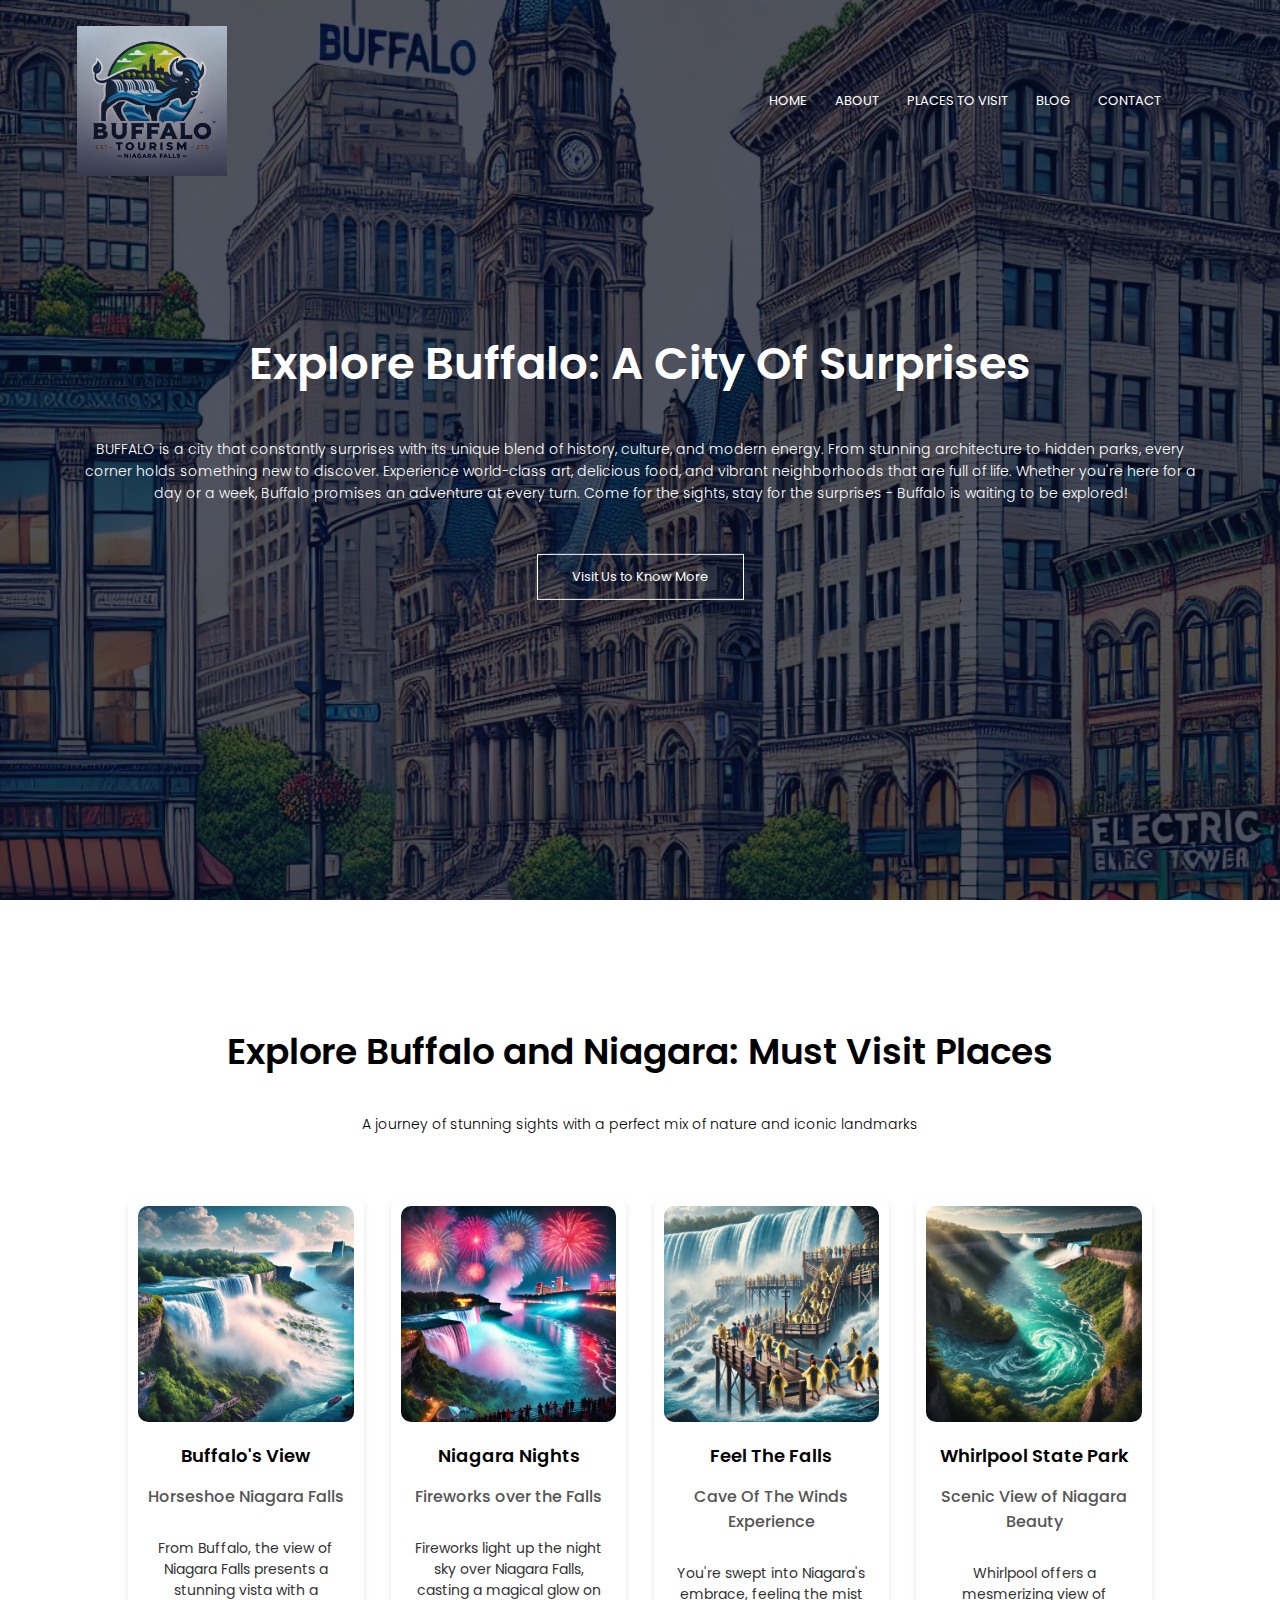
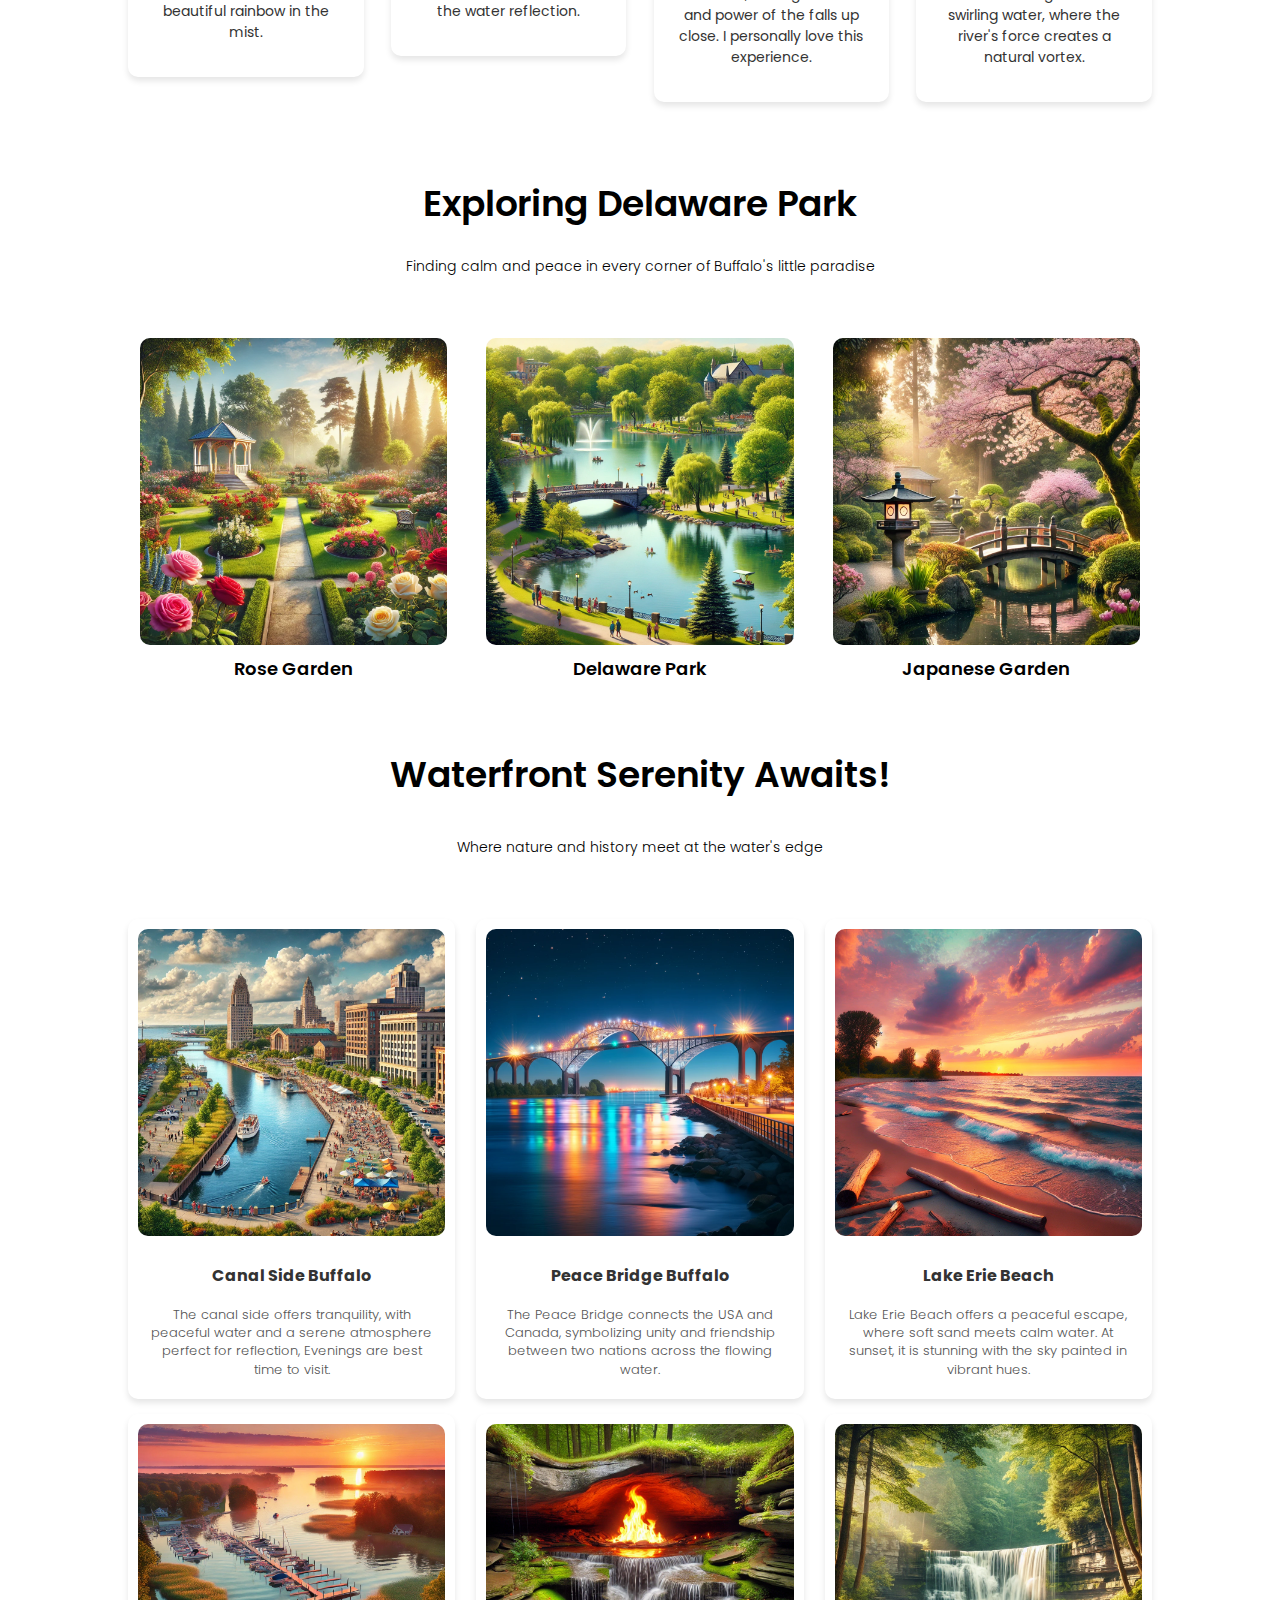
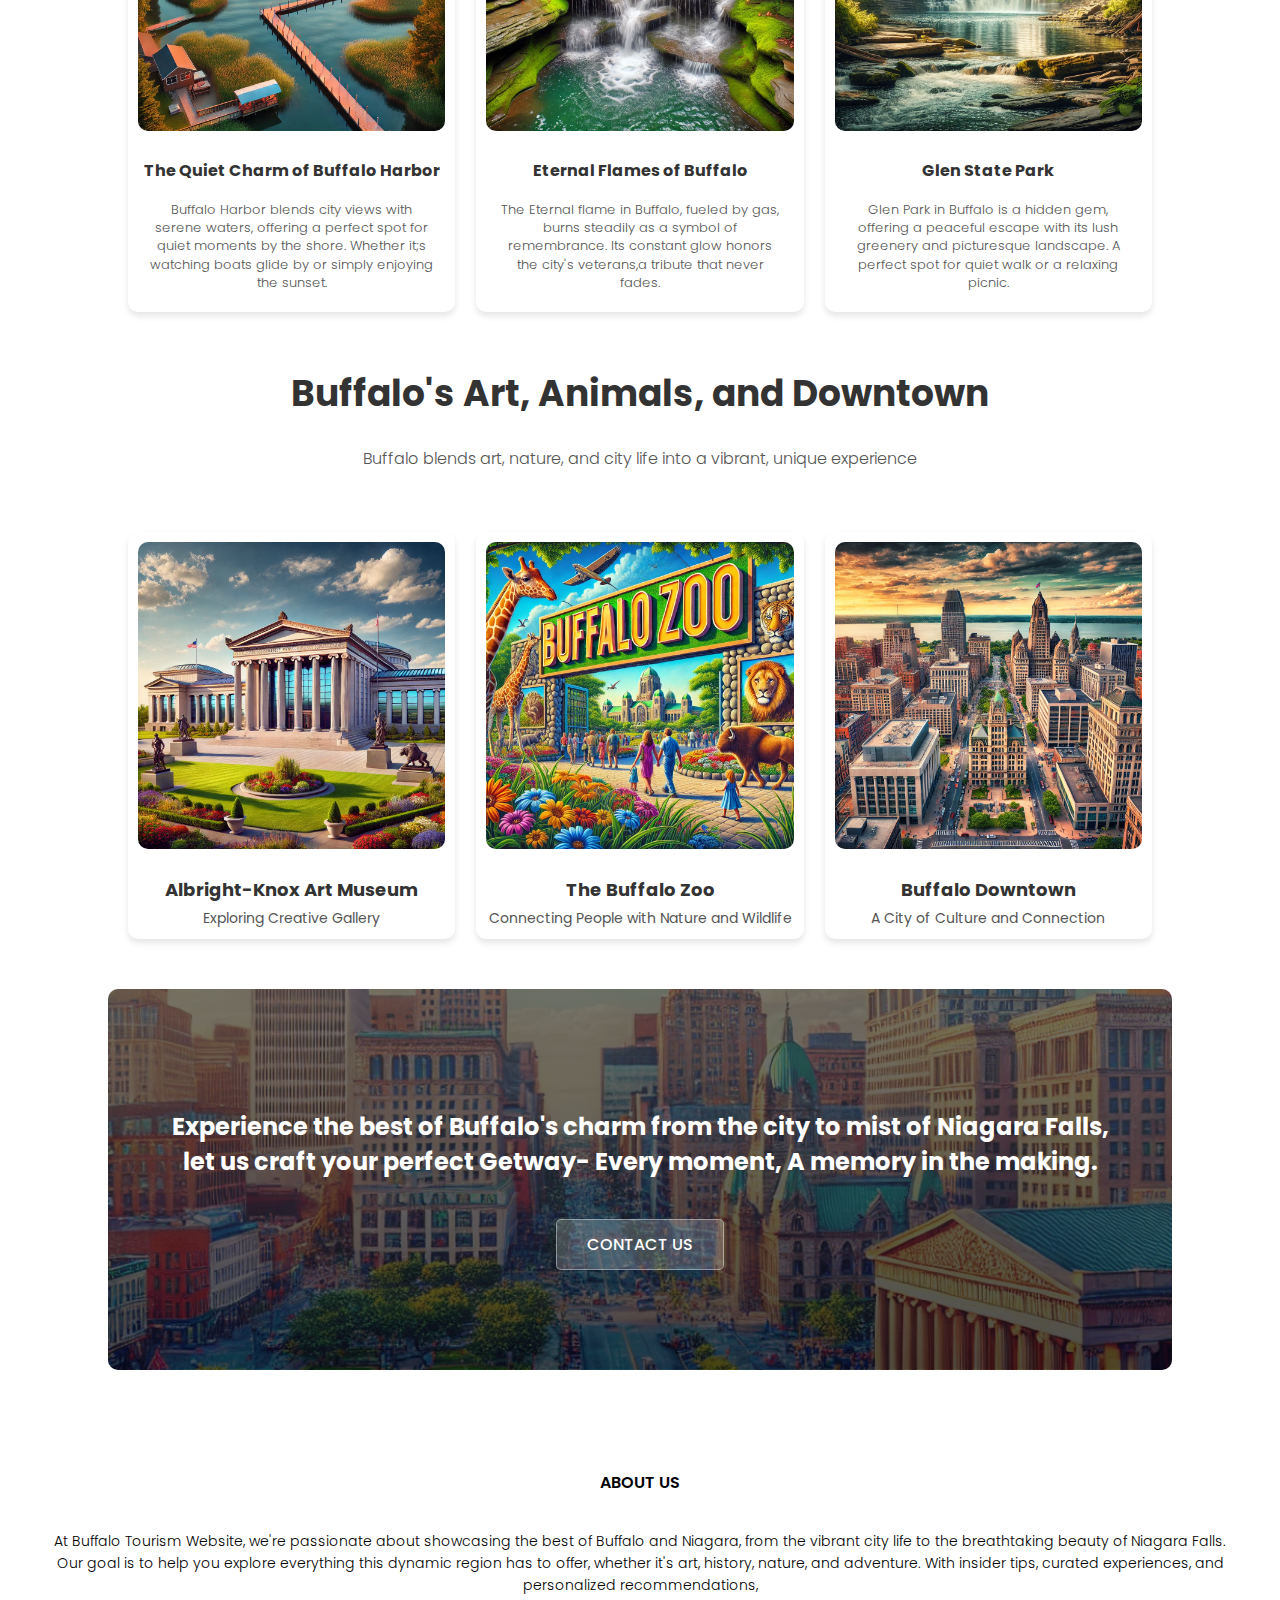
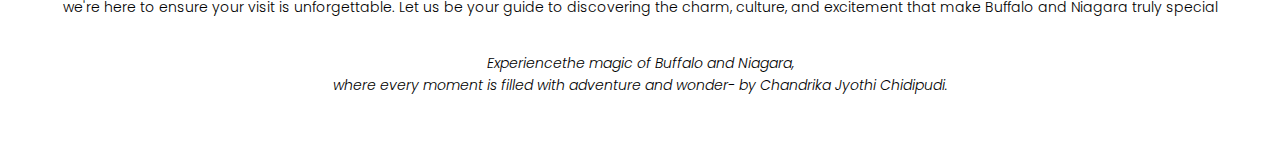
==== index.html @ 0f347bfe "initial commit" ====
<!DOCTYPE html>
<html>
<head>
    <meta name="viewport" content="width=device-width, initial-scale=1.0">
    <title>Buffalo Tourism Website</title>
    <link rel="stylesheet" href="style.css">
    <link rel="preconnect" href="https://fonts.googleapis.com">
    <link rel="preconnect" href="https://fonts.gstatic.com" crossorigin>
    <link href="https://fonts.googleapis.com/css2?family=Poppins:ital,wght@100;200;300;400;600;700&display=swap" rel="stylesheet">
    <link rel="stylesheet" href="https://cdnjs.cloudflare.com/ajax/libs/font-awesome/6.0.0-beta3/css/all.min.css">
</head>
<body>
    <section class="header">
        <nav>
            <a href="index.html" class="logo"></a>
            <div class="nav-links" id="navLinks">
                <i class="fas fa-times" onclick="hideMenu()"></i> 
                <ul>
                    <li><a href="#">HOME</a></li>
                    <li><a href="#">ABOUT</a></li>
                    <li><a href="#">PLACES TO VISIT</a></li>
                    <li><a href="#">BLOG</a></li>
                    <li><a href="#">CONTACT</a></li>
                </ul>
            </div>
            <i class="fas fa-bars" onclick="showMenu()"></i> 
        </nav>
        <div class="text-box">
            <h1>Explore Buffalo: A City Of Surprises</h1>
            <p>
                BUFFALO is a city that constantly surprises with its unique blend of history, culture, and modern energy.
                From stunning architecture to hidden parks, every corner holds something new to discover. Experience world-class
                art, delicious food, and vibrant neighborhoods that are full of life. Whether you're here for a day or a week,
                Buffalo promises an adventure at every turn. Come for the sights, stay for the surprises - Buffalo is waiting to
                be explored!
            </p>
            <a href="#" class="hero-btn">Visit Us to Know More</a>
        </div>
    </section>

    <!------Places To Visit------>

    <section class="Places-To-Visit">
    <h1>Explore Buffalo and Niagara: Must Visit Places</h1>
    <p>A journey of stunning sights with a perfect mix of nature and iconic landmarks</p>

    <div class="row">
        <div class="Places-To-Visit-col">
            <img src="images/niagaraview.png" alt="Niagara View">
            <h3>Buffalo's View</h3>
            <h5>Horseshoe Niagara Falls</h5>
            <p>From Buffalo, the view of Niagara Falls presents a stunning vista with a beautiful rainbow in the mist.</p>
        </div>
        <div class="Places-To-Visit-col">
            <img src="images/niagara fireworks.png" alt="Niagara Nights">
            <h3>Niagara Nights</h3>
            <h5>Fireworks over the Falls</h5>
            <p>Fireworks light up the night sky over Niagara Falls, casting a magical glow on the water reflection.</p>
        </div>
        <div class="Places-To-Visit-col">
            <img src="images/cave of the winds.png" alt="Cave of the Winds">
            <h3>Feel The Falls</h3>
            <h5>Cave Of The Winds Experience</h5>
            <p>You're swept into Niagara's embrace, feeling the mist and power of the falls up close. I personally love this experience.</p>
        </div>
        <div class="Places-To-Visit-col">
            <img src="images/whirlpool state park.png" alt="Whirlpool State Park">
            <h3>Whirlpool State Park</h3>
            <h5>Scenic View of Niagara Beauty</h5>
            <p>Whirlpool offers a mesmerizing view of swirling water, where the river's force creates a natural vortex.</p>
        </div>
    </div>
</section>


    <!------Delaware Park------>
    <section>
        <div class="Delaware-Park">
            <h1>Exploring Delaware Park</h1>
            <p>Finding calm and peace in every corner of Buffalo's little paradise</p>
    
            <div class="row">
                <div class="Delaware-col">
                    <img src="images/rose gardens.png" alt="Rose Garden">
                    <h3>Rose Garden</h3>
                </div>
                <div class="Delaware-col">
                    <img src="images/Delaware-Park-Buffalo.png" alt="Delaware Park">
                    <h3>Delaware Park</h3>
                </div>
                <div class="Delaware-col">
                    <img src="images/delaware japanese garden.png" alt="Japanese Garden">
                    <h3>Japanese Garden</h3>
                </div>
            </div>
        </div>
    </section>
    
    <!------------WaterFront--------->
    <section class="Waterfront">
        <h1>Waterfront Serenity Awaits!</h1>
        <p>Where nature and history meet at the water's edge</p>
    
        <div class="row">
            <div class="Waterfront-col">
                <img src="images/canal side.png" alt="Canal Side Buffalo">
                <h3>Canal Side Buffalo</h3>
                <p>The canal side offers tranquility, with peaceful water and a serene atmosphere perfect for reflection, Evenings are best time to visit.</p>
            </div>
            <div class="Waterfront-col">
                <img src="images/Peace-Bridge-Buffalo.png" alt="Peace Bridge Buffalo">
                <h3>Peace Bridge Buffalo</h3>
                <p>The Peace Bridge connects the USA and Canada, symbolizing unity and friendship between two nations across the flowing water.</p>
            </div>
            <div class="Waterfront-col">
                <img src="images/lake erie.png" alt="Lake Erie Beach">
                <h3>Lake Erie Beach</h3>
                <p>Lake Erie Beach offers a peaceful escape, where soft sand meets calm water. At sunset, it is stunning with the sky painted in vibrant hues.</p>
            </div>
            <div class="Waterfront-col">
                <img src="images/harbor buffalo.png" alt="Buffalo Harbor">
                <h3>The Quiet Charm of Buffalo Harbor</h3>
                <p>Buffalo Harbor blends city views with serene waters, offering a perfect spot for quiet moments by the shore. Whether it;s watching boats glide by or simply enjoying the sunset.</p>
            </div>
            <div class="Waterfront-col">
                <img src="images/eternal flames.png" alt="Eternal Flames">
                <h3>Eternal Flames of Buffalo</h3>
                <p>The Eternal flame in Buffalo, fueled by gas, burns steadily as a symbol of remembrance. Its constant glow honors the city's veterans,a tribute that never fades.</p>
            </div>
            <div class="Waterfront-col">
                <img src="images/glen state park.png" alt="Glen State Park">
                <h3>Glen State Park</h3>
                <p>Glen Park in Buffalo is a hidden gem, offering a peaceful escape with its lush greenery and picturesque landscape. A perfect spot for quiet walk or a relaxing picnic.</p>
            </div>
        </div>
    </section>

    <!-----snapshot------->
    <section class="Snapshot">
        <h1>Buffalo's Art, Animals, and Downtown</h1>
        <p>Buffalo blends art, nature, and city life into a vibrant, unique experience</p>
    
        <div class="row">
            <div class="Snapshot-col">
                <img src="images/AKG.png" alt="Albright-Knox Art Museum">
                <h3>Albright-Knox Art Museum</h3>
                <h5>Exploring Creative Gallery</h5>
            </div>
            <div class="Snapshot-col">
                <img src="images/buffalo zoo.png" alt="Buffalo Zoo">
                <h3>The Buffalo Zoo</h3>
                <h5>Connecting People with Nature and Wildlife</h5>
            </div>
            <div class="Snapshot-col">
                <img src="images/downtown2.png" alt="Buffalo Downtown">
                <h3>Buffalo Downtown</h3>
                <h5>A City of Culture and Connection</h5>
            </div>
        </div>
    </section>

    <!--------call To action------>
    <section class="cta">
        <h2>Experience the best of Buffalo's charm from the city to mist of Niagara Falls,<br> let us craft your perfect Getway- Every moment, A memory in the making.</h2>
        <a href="">CONTACT US</a>
    </section>

    <!-----Footer----->
    <section class="Footer">
        <h4>ABOUT US</h4>
        <p>At Buffalo Tourism Website, we're passionate about showcasing the best of Buffalo and Niagara, from the vibrant city life to the breathtaking beauty of Niagara Falls.<br> Our goal is to help you explore everything this dynamic region has to offer, whether it's art, history, nature, and adventure. With insider tips, curated experiences, and personalized recommendations,<br>we're here to ensure your visit is unforgettable. Let us be your guide to discovering the charm, culture, and excitement that make Buffalo and Niagara truly special</p>
        <p><i>Experiencethe magic of Buffalo and Niagara,<br> where every moment is filled with adventure and wonder- by Chandrika Jyothi Chidipudi.</i></p>
        </div>
    </section>
    

    <!------------JavaScript for Toggle Menu-------->
    <script>
        var navLinks = document.getElementById("navLinks");
        function showMenu() {
            navLinks.style.right = "0";
        }
        function hideMenu() {
            navLinks.style.right = "-200px";
        }
    </script>
</body>
</html>
---- style.css ----
** {
    margin: 0;
    padding: 0;
    font-family: 'Poppins', sans-serif;
}

.header {
    min-height: 100vh;
    width: 100%;
    background-image: linear-gradient(rgba(4, 9, 30, 0.7), rgba(4, 9, 30, 0.7)), url("images/banner.png");
    background-position: center;
    background-size: cover;
    position: relative;
}

.logo {
    width: 150px;
    height: 150px;
    background: linear-gradient(rgba(225, 225, 228, 0.05), rgba(4, 0, 25, 0.685)), url("images/logo.png");
    background-position: center;
    background-size: cover;
    background-repeat: no-repeat;
    display: block;
}

nav {
    display: flex;
    padding: 2% 6%;
    justify-content: space-between;
    align-items: center;
}

.nav-links {
    flex: 1;
    text-align: right;
}

.nav-links ul li {
    list-style: none;
    display: inline-block;
    padding: 8px 12px;
    position: relative;
}

.nav-links ul li a {
    color: #fff;
    text-decoration: none;
    font-size: 13px;
}

.nav-links ul li::after {
    content: '';
    width: 0%;
    height: 2px;
    background: #fff;
    display: block;
    margin: auto;
    transition: 0.5s;
}

.nav-links ul li:hover::after {
    width: 100%;
}

.text-box {
    width: 90%;
    color: #fff;
    position: absolute;
    top: 50%;
    left: 50%;
    transform: translate(-50%, -50%);
    text-align: center;
}

.text-box h1 {
    font-size: 45px;
}

.text-box p {
    margin: 10px 0 40px;
    font-size: 14px;
    color: #fff;
}

.hero-btn {
    display: inline-block;
    text-decoration: none;
    color: #fff;
    border: 1px solid #fff;
    padding: 12px 34px;
    font-size: 13px;
    background: transparent;
    cursor: pointer;
}

.hero-btn:hover {
    border: 1px solid #d1e6e48c;
    background: #d1e6e48c;
    transition: 1s;
}

nav .fas {
    display: none;
}

@media (max-width: 700px) {
    .text-box h1 {
        font-size: 20px;
    }

    .nav-links ul li {
        display: block;
    }

    .nav-links {
        position: absolute;
        background: #d1e6e48c;
        height: 100vh;
        width: 200px;
        top: 0;
        right: -200px;
        text-align: left;
        z-index: 2;
        transition: 1s;
    }

    .nav-links ul li a {
        color: black; 
        font-size: 16px;
    } 

    nav .fas {
        display: block;
        color: #fff;
        margin: 10px;
        font-size: 22px;
        cursor: pointer;
    }
}

.nav-links ul {
    padding: 30px;
}


/*------ Places To Visit------*/

.Places-To-Visit {
    width: 80%;
    margin: auto;
    text-align: center;
    padding-top: 100px;
}

h1 {
    font-size: 36px;
    font-weight: 600;
}

p {
    color: #000000;
    font-size: 14px;
    font-weight: 300;
    line-height: 22px;
    padding: 10px;
}

.row {
    margin-top: 5%;
    display: flex;
    justify-content: space-between;
    flex-wrap: wrap; 
    gap: 20px; 
}

.Places-To-Visit-col {
    flex-basis: 23%; 
    display: flex;
    flex-direction: column; 
    justify-content: flex-start; 
    align-items: center; 
    background: #ffffff;
    border-radius: 10px;
    box-shadow: 0 4px 6px rgba(0, 0, 0, 0.1);
    padding: 10px;
    box-sizing: border-box;
    transition: 0.5s ease;
}

.Places-To-Visit-col img {
    width: 100%; 
    border-radius: 10px; 
    margin-bottom: 10px; 
}

h3 {
    font-size: 18px;
    font-weight: 600;
    margin: 10px 0;
}

h5 {
    font-size: 16px;
    font-weight: 500;
    color: #555;
    margin: 5px 0;
    text-align: center;
}

.Places-To-Visit-col p {
    font-size: 14px;
    font-weight: 400;
    line-height: 1.5;
    color: #333;
    text-align: center;
}

.Places-To-Visit-col:hover {
    box-shadow: 0 0 20px rgba(0, 0, 0, 0.2); 
}

@media (max-width: 700px) {
    .row {
        flex-direction: column; 
    }

    .Places-To-Visit-col {
        flex-basis: 100%; 
    }
}

/*-------Delaware Park-------*/

.Delaware-Park {
    width: 80%;
    margin: 0 auto;
    text-align: center;
    padding-top: 50px;
}

.Delaware-Park h1 {
    text-align: center;
    margin-bottom: 10px;
}

.Delaware-Park p {
    text-align: center;
    margin-bottom: 30px;
}

.row {
    display: flex;
    justify-content: center;
    align-items: center;
    gap: 20px;
    flex-wrap: wrap;
}

.Delaware-col {
    position: relative;
    width: 30%;
    text-align: center;
    overflow: hidden;
    margin: 0 auto;
}

.Delaware-col img {
    width: 100%;
    height: auto;
    display: block;
    border-radius: 10px;
}

.Delaware-col h3 {
    margin-top: 10px;
    font-size: 18px;
    font-weight: 600;
    text-align: center;
}

@media (max-width: 768px) {
    .Delaware-col {
        width: 45%;
    }

    .row {
        gap: 15px;
    }

    .Delaware-col h3 {
        font-size: 16px;
    }
}

@media (max-width: 480px) {
    .Delaware-col {
        width: 90%;
    }

    .row {
        gap: 10px;
    }

    .Delaware-col h3 {
        font-size: 14px;
    }
}


/*------waterfront-------*/
.Waterfront {
    width: 80%;
    margin: auto;
    text-align: center;
    padding-top: 30px; 
}

.row {
    display: flex;
    flex-wrap: wrap; 
    justify-content: space-between;
    gap: 15px; 
}

.Waterfront-col {
    flex-basis: 30%; 
    background: #fff;
    border-radius: 10px;
    box-shadow: 0 4px 6px rgba(0, 0, 0, 0.1);
    text-align: center;
    padding: 10px; 
}

.Waterfront-col img {
    width: 100%; 
    height: auto; 
    border-radius: 10px;
    margin-bottom: 10px; /
}

.Waterfront-col h3 {
    font-size: 16px; 
    font-weight: bold;
    color: #333;
    margin-bottom: 8px; 
}

.Waterfront-col p {
    font-size: 13px; 
    line-height: 1.4;
    color: #555;
    margin: 0; 
}

@media (max-width: 768px) {
    .row {
        flex-direction: column; 
    }

    .Waterfront-col {
        flex-basis: 100%; 
    }
}

/*-------snapshot----*/
.Snapshot {
    width: 80%;
    margin: auto;
    text-align: center;
    padding-top: 30px; 
}

.Snapshot h1 {
    font-size: 36px;
    font-weight: bold;
    margin-bottom: 10px;
    color: #333;
}

.Snapshot p {
    font-size: 16px;
    line-height: 1.5;
    color: #555;
    margin-bottom: 20px; 
}

.row {
    display: flex;
    justify-content: space-between; 
    align-items: flex-start;
    gap: 15px; 
}

.Snapshot-col {
    flex-basis: 30%;  
    text-align: center;
    background: #fff;
    border-radius: 10px;
    padding: 10px;
    box-shadow: 0 4px 6px rgba(0, 0, 0, 0.1); 
}

.Snapshot-col img {
    width: 100%; 
    height: auto; 
    border-radius: 10px; 
    margin-bottom: 10px; 
}

.Snapshot-col h3 {
    font-size: 18px;
    font-weight: bold;
    color: #333;
    margin-bottom: 5px;
}

.Snapshot-col h5 {
    font-size: 14px;
    color: #555;
    margin: 0; 
    font-weight: normal; 
}

@media (max-width: 768px) {
    .row {
        flex-direction: column;
    }

    .Snapshot-col {
        flex-basis: 100%; 
    }
}

/*-------cta------*/
.cta {
    margin: 50px auto;
    width: 80%;
    background-image: linear-gradient(rgba(61, 61, 65, 0.7), rgba(4, 4, 20, 0.7)), url("images/banner2.png");
    background-position: center;
    background-size: cover;
    border-radius: 10px;
    text-align: center;
    padding: 100px 20px;
    color: #fff;
    position: relative;
}

.cta h1 {
    font-size: 26px;
    font-weight: 600;
    line-height: 1.5;
    margin-bottom: 20px;
    color: #fff;
    max-width: 70%;
    margin-left: auto;
    margin-right: auto;
}

.cta a {
    display: inline-block;
    text-decoration: none;
    color: #fff;
    background: rgba(255, 255, 255, 0.2);
    padding: 12px 30px;
    font-size: 16px;
    font-weight: 500;
    border-radius: 5px;
    transition: background 0.3s ease, color 0.3s ease;
    margin-top: 20px;
    border: 1px solid rgba(255, 255, 255, 0.4);
}

.cta a:hover {
    background: rgba(255, 255, 255, 0.4);
    color: #000;
}

@media (max-width: 768px) {
    .cta h1 {
        font-size: 20px;
        line-height: 1.4;
    }

    .cta a {
        padding: 10px 25px;
        font-size: 14px;
    }
}

/*-------Footer--------*/

.Footer{
    width: 100%;
    text-align: center;
    padding: 30px 0;
}
.Footer h4{
    margin-bottom: 25px;
    margin-top: 20px;
    font-weight: 600;
}

/*------about us page-------*/
body {
    margin: 0;
    padding: 0;
    font-family: 'Poppins', sans-serif;
}

.sub-header {
    height: 50vh; /* Half of the viewport height */
    width: 100%;
    background-image: linear-gradient(rgba(0, 0, 0, 0.5), rgba(0, 0, 0, 0.5)), url('images/downtown2.png'); /* Replace with your image path */
    background-size: cover;
    background-position: center;
    position: relative;
    color: #fff;
}

.sub-header nav {
    width: 100%;
    display: flex;
    justify-content: space-between;
    align-items: center;
    padding: 20px 50px;
    box-sizing: border-box;
    position: absolute;
    top: 0;
}

.sub-header nav .logo img {
    width: 150px; /* Adjust as needed */
    height: auto;
}

.sub-header nav .nav-links {
    margin-left: auto;
}

.sub-header nav .nav-links ul {
    display: flex;
    list-style: none;
    margin: 0;
    padding: 0;
    gap: 30px;
}

.sub-header nav .nav-links ul li a {
    text-decoration: none;
    color: #fff;
    font-size: 16px;
    font-weight: 500;
    text-transform: uppercase;
    transition: color 0.3s ease;
}

.sub-header nav .nav-links ul li a:hover {
    color: #ffd700; /* Highlight color */
}

.banner-text {
    position: absolute;
    top: 50%;
    left: 50%;
    transform: translate(-50%, -50%);
    text-align: center;
    color: #fff;
}

.banner-text h1 {
    font-size: 40px;
    font-weight: bold;
    text-shadow: 2px 2px 5px rgba(0, 0, 0, 0.7);
}

/* Responsive Styles */
@media (max-width: 768px) {
    .sub-header nav {
        flex-direction: column;
        align-items: center;
    }

    .sub-header nav .nav-links ul {
        flex-direction: column;
        gap: 15px;
        background-color: rgba(0, 0, 0, 0.8);
        padding: 10px 20px;
        border-radius: 5px;
    }

    .sub-header nav .nav-links ul li {
        margin: 5px 0;
    }

    .banner-text h1 {
        font-size: 28px;
    }
}
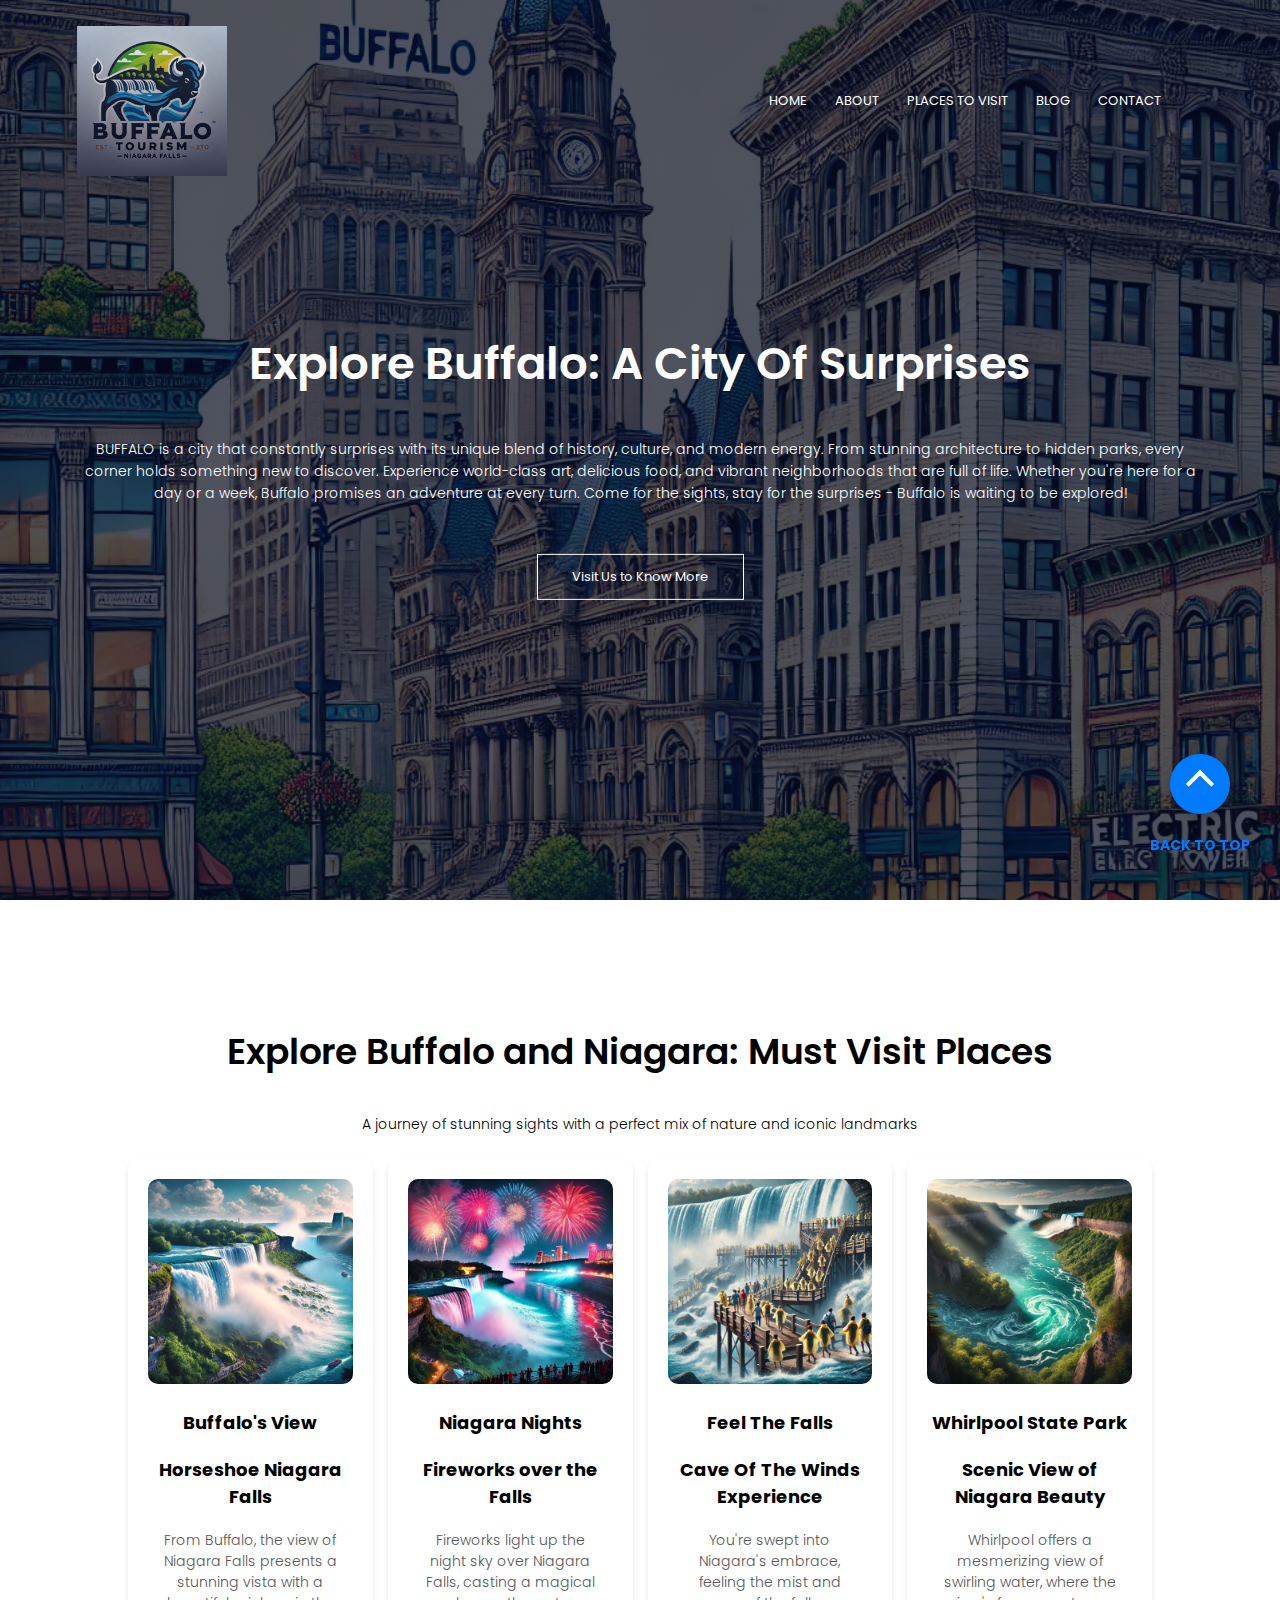
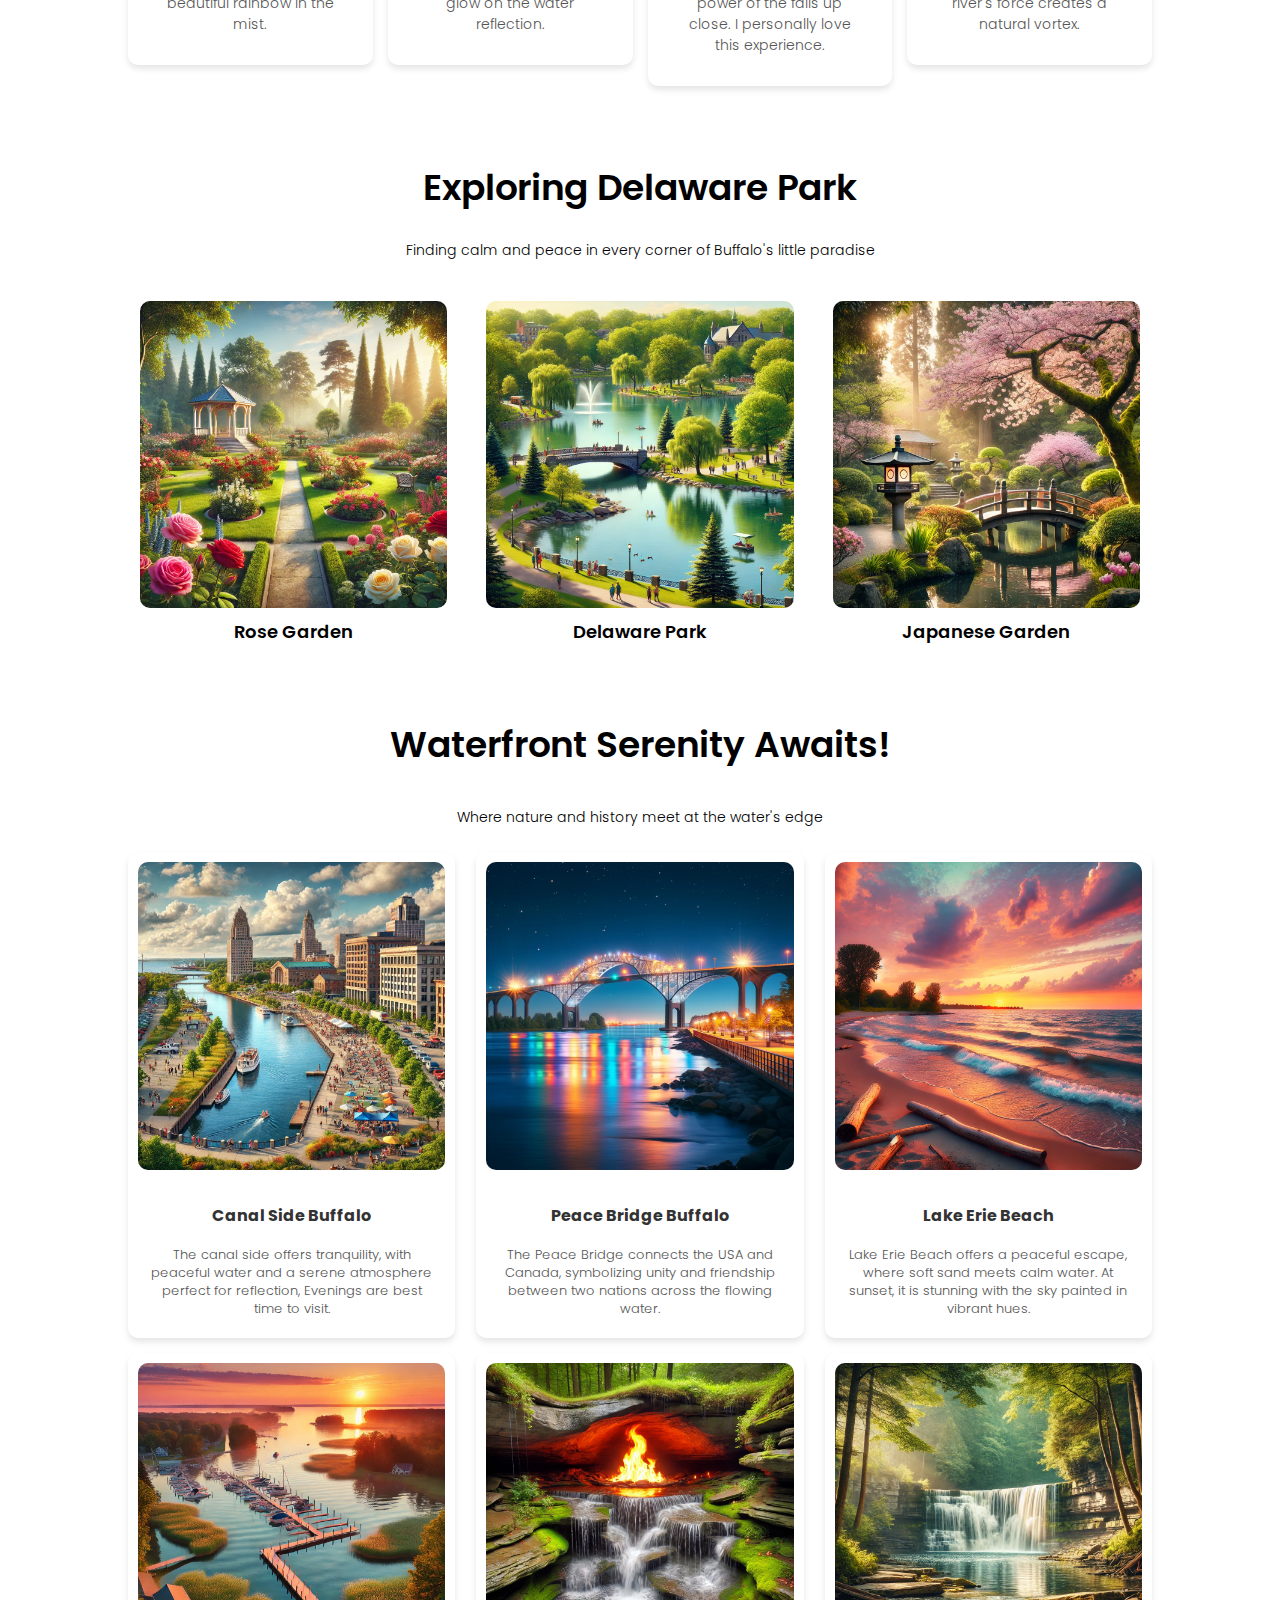
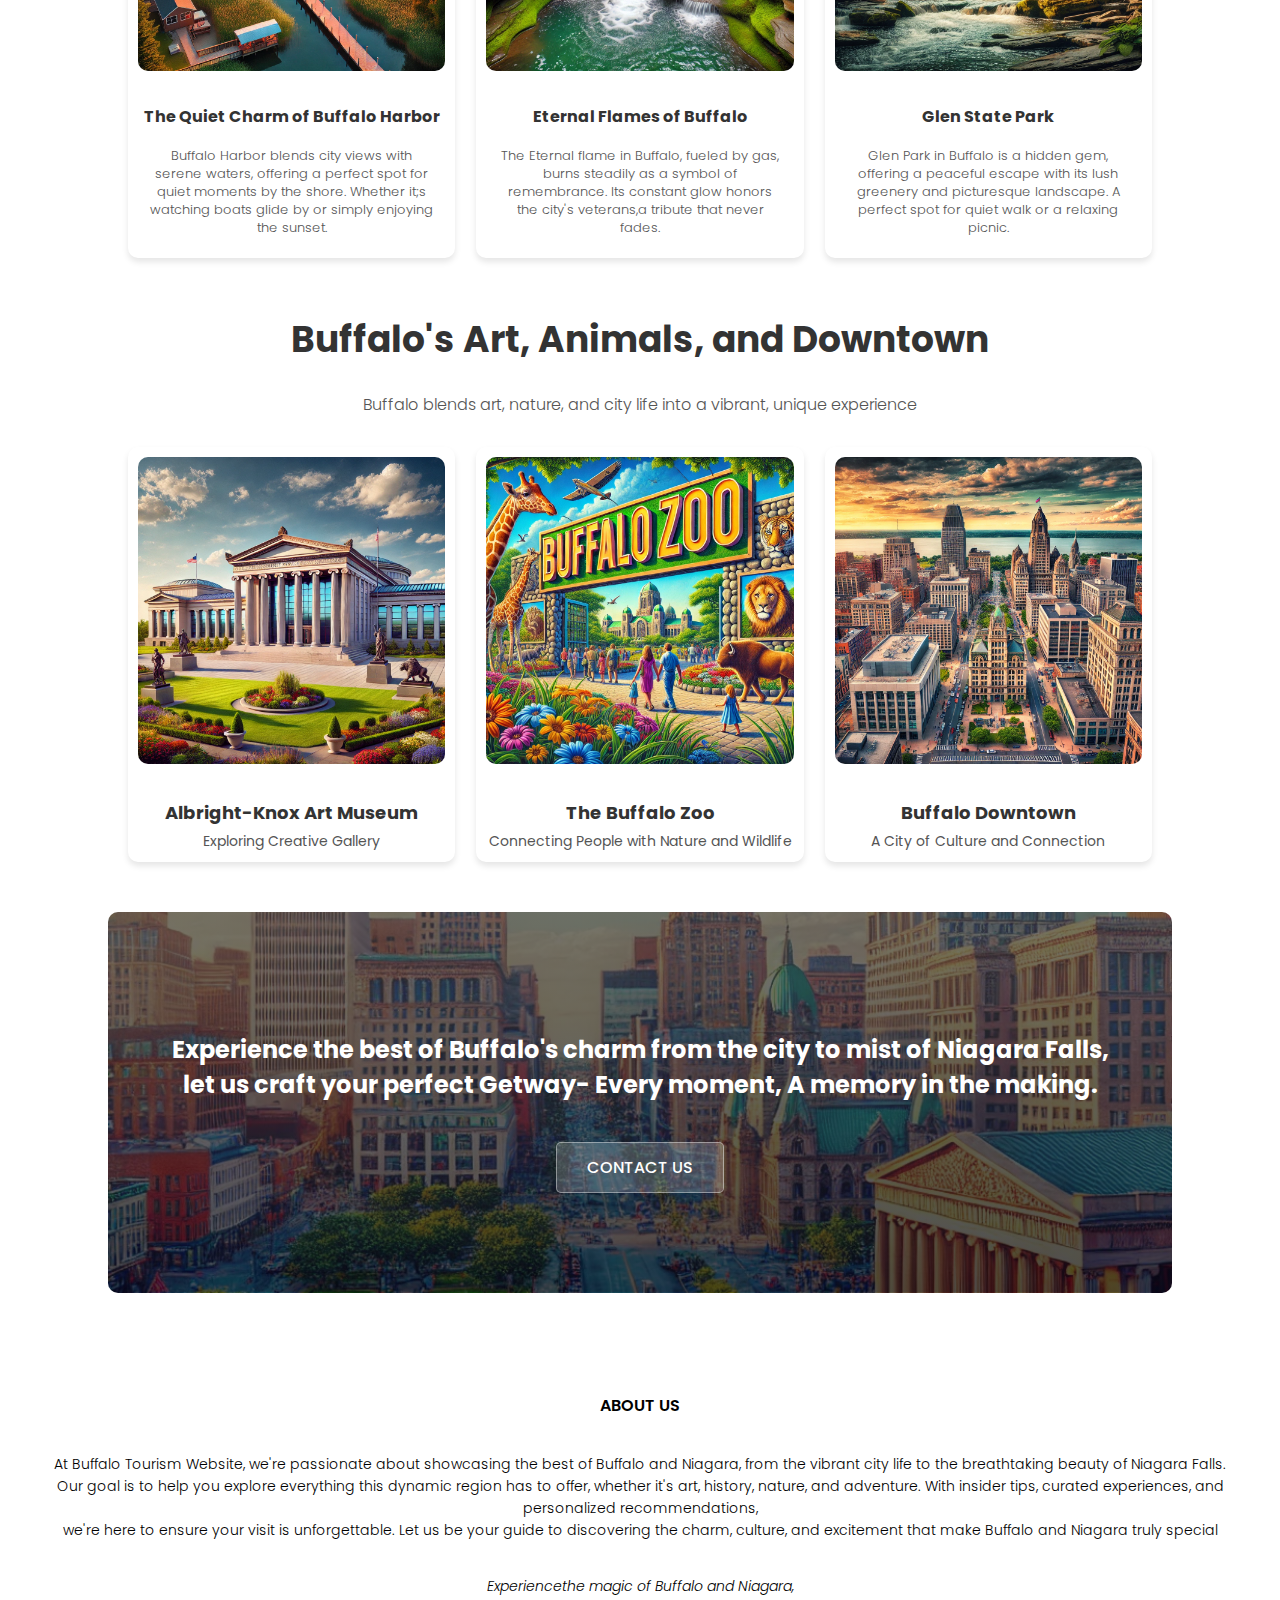
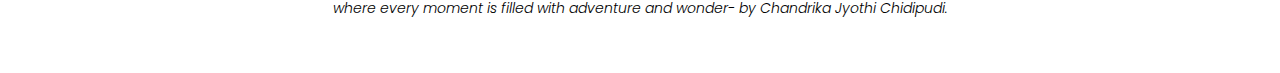
==== commit 396967af: "Updated the ‘Scroll to Top’ button and made cosmetic changes." ====
--- a/index.html
+++ b/index.html
@@ -9,7 +9,7 @@
     <link href="https://fonts.googleapis.com/css2?family=Poppins:ital,wght@100;200;300;400;600;700&display=swap" rel="stylesheet">
     <link rel="stylesheet" href="https://cdnjs.cloudflare.com/ajax/libs/font-awesome/6.0.0-beta3/css/all.min.css">
 </head>
-<body>
+<body id="top">
     <section class="header">
         <nav>
             <a href="index.html" class="logo"></a>
@@ -17,10 +17,10 @@
                 <i class="fas fa-times" onclick="hideMenu()"></i> 
                 <ul>
                     <li><a href="#">HOME</a></li>
-                    <li><a href="#">ABOUT</a></li>
-                    <li><a href="#">PLACES TO VISIT</a></li>
+                    <li><a href="#about">ABOUT</a></li>
+                    <li><a href="#places_to_visit">PLACES TO VISIT</a></li>
                     <li><a href="#">BLOG</a></li>
-                    <li><a href="#">CONTACT</a></li>
+                    <li><a href="#contact">CONTACT</a></li>
                 </ul>
             </div>
             <i class="fas fa-bars" onclick="showMenu()"></i> 
@@ -40,7 +40,7 @@
 
     <!------Places To Visit------>
 
-    <section class="Places-To-Visit">
+    <section class="Places-To-Visit" id="places_to_visit">
     <h1>Explore Buffalo and Niagara: Must Visit Places</h1>
     <p>A journey of stunning sights with a perfect mix of nature and iconic landmarks</p>
 
@@ -160,13 +160,13 @@
     </section>
 
     <!--------call To action------>
-    <section class="cta">
+    <section class="cta" id="contact">
         <h2>Experience the best of Buffalo's charm from the city to mist of Niagara Falls,<br> let us craft your perfect Getway- Every moment, A memory in the making.</h2>
         <a href="">CONTACT US</a>
     </section>
 
     <!-----Footer----->
-    <section class="Footer">
+    <section class="Footer" id="about">
         <h4>ABOUT US</h4>
         <p>At Buffalo Tourism Website, we're passionate about showcasing the best of Buffalo and Niagara, from the vibrant city life to the breathtaking beauty of Niagara Falls.<br> Our goal is to help you explore everything this dynamic region has to offer, whether it's art, history, nature, and adventure. With insider tips, curated experiences, and personalized recommendations,<br>we're here to ensure your visit is unforgettable. Let us be your guide to discovering the charm, culture, and excitement that make Buffalo and Niagara truly special</p>
         <p><i>Experiencethe magic of Buffalo and Niagara,<br> where every moment is filled with adventure and wonder- by Chandrika Jyothi Chidipudi.</i></p>
@@ -184,5 +184,13 @@
             navLinks.style.right = "-200px";
         }
     </script>
+
+    <div id="scrollToTopContainer">
+        <a href="#top" id="scrollToTopBtn" title="Go to top">
+            <div class="arrow"></div>
+        </a>
+        <p id="scrollToTopText">BACK TO TOP</p>
+    </div>
+
 </body>
 </html>
--- a/style.css
+++ b/style.css
@@ -2,6 +2,10 @@
     margin: 0;
     padding: 0;
     font-family: 'Poppins', sans-serif;
+}
+
+html {
+    scroll-behavior: smooth;
 }
 
 .header {
@@ -165,67 +169,69 @@
     padding: 10px;
 }
 
+
 .row {
-    margin-top: 5%;
-    display: flex;
+    display: flex;
+    flex-wrap: wrap;
     justify-content: space-between;
-    flex-wrap: wrap; 
-    gap: 20px; 
+    align-items: stretch; /* Aligns all cards to the same height */
+    gap: 20px;
 }
 
 .Places-To-Visit-col {
-    flex-basis: 23%; 
-    display: flex;
-    flex-direction: column; 
-    justify-content: flex-start; 
-    align-items: center; 
+    flex: 1 1 calc(23% - 20px); /* Equal card width */
+    display: flex;
+    flex-direction: column;
+    justify-content: space-between; /* Distribute content evenly */
+    align-items: center;
+    text-align: center;
+    max-width: 300px;
+    min-height: 100%; /* Ensures all cards stretch equally */
     background: #ffffff;
     border-radius: 10px;
     box-shadow: 0 4px 6px rgba(0, 0, 0, 0.1);
-    padding: 10px;
+    padding: 20px;
     box-sizing: border-box;
     transition: 0.5s ease;
 }
 
 .Places-To-Visit-col img {
-    width: 100%; 
-    border-radius: 10px; 
-    margin-bottom: 10px; 
-}
-
-h3 {
+    width: 100%;
+    border-radius: 10px;
+    margin-bottom: 15px;
+}
+
+.Places-To-Visit-col h3,
+.Places-To-Visit-col h5 {
+    margin: 10px 0;
     font-size: 18px;
-    font-weight: 600;
-    margin: 10px 0;
-}
-
-h5 {
-    font-size: 16px;
-    font-weight: 500;
+}
+
+.Places-To-Visit-col p {
+    flex-grow: 1; /* Makes text take up equal space */
+    display: flex;
+    align-items: center; /* Vertically centers text */
+    justify-content: center; /* Horizontally centers text */
+    text-align: center;
+    font-size: 14px;
     color: #555;
-    margin: 5px 0;
-    text-align: center;
-}
-
-.Places-To-Visit-col p {
-    font-size: 14px;
-    font-weight: 400;
     line-height: 1.5;
-    color: #333;
-    text-align: center;
+    margin: 0; /* Remove unnecessary margin */
 }
 
 .Places-To-Visit-col:hover {
     box-shadow: 0 0 20px rgba(0, 0, 0, 0.2); 
 }
 
-@media (max-width: 700px) {
+@media (max-width: 768px) {
     .row {
-        flex-direction: column; 
+        flex-direction: column; /* Stack cards vertically */
+        align-items: stretch; /* Stretch cards equally */
     }
 
     .Places-To-Visit-col {
-        flex-basis: 100%; 
+        flex-basis: 100%; /* Cards take full width */
+        max-width: 100%;
     }
 }
 
@@ -596,3 +602,56 @@
         font-size: 28px;
     }
 }
+
+
+/* Container for the button and text */
+#scrollToTopContainer {
+    position: fixed;
+    bottom: 20px;
+    right: 20px;
+    text-align: center; /* Center-align text and button */
+    display: flex;
+    flex-direction: column; /* Stack button and text vertically */
+    align-items: center; /* Ensure the button and text are centered */
+    z-index: 1000;
+}
+
+/* Circular button */
+#scrollToTopBtn {
+    display: flex; /* Use flexbox for centering arrow */
+    justify-content: center;
+    align-items: center;
+    width: 60px;
+    height: 60px;
+    background-color: #007BFF; /* Blue background */
+    border-radius: 50%; /* Circular shape */
+    box-shadow: 0 4px 8px rgba(0, 0, 0, 0.2); /* Subtle shadow */
+    cursor: pointer;
+    transition: background-color 0.3s ease, transform 0.3s ease;
+    text-decoration: none; /* Remove underline */
+}
+
+/* Arrow inside the button */
+#scrollToTopBtn .arrow {
+    width: 16px;
+    height: 16px;
+    border-left: 4px solid white;
+    border-top: 4px solid white; /* Top border for arrow */
+    transform: rotate(45deg); /* Rotate to create upward arrow */
+}
+
+/* Hover effect */
+#scrollToTopBtn:hover {
+    background-color: #0056b3; /* Darker blue */
+    transform: scale(1.1); /* Slight zoom on hover */
+}
+
+/* Text below the button */
+#scrollToTopText {
+    margin-top: 10px; /* Space between button and text */
+    font-size: 14px;
+    color: #007BFF; /* Same blue as the button */
+    font-weight: bold;
+    font-family: 'Poppins', sans-serif;
+    text-transform: uppercase;
+}